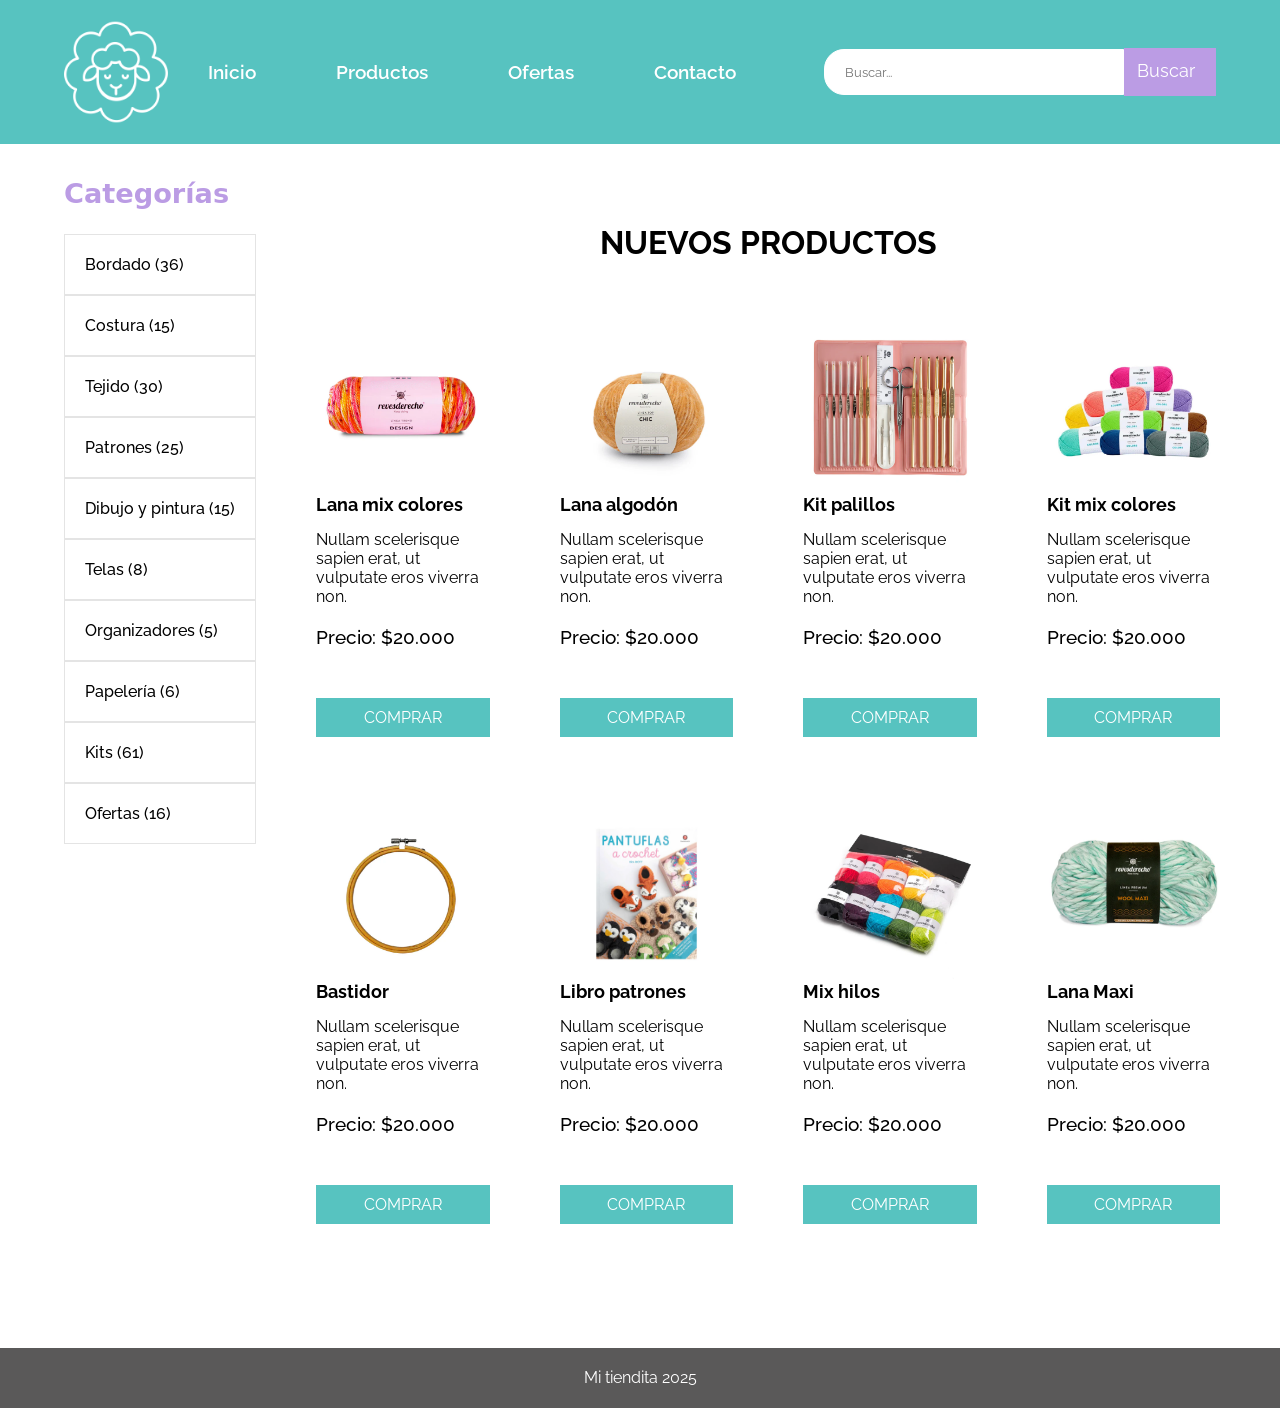
==== clase-grid/index.html @ d7732b6b "Agrega archivo nuevo" ====
<!DOCTYPE html>
<html lang="es-cl">
<head>
  <meta charset="UTF-8" >
  <meta name="viewport" content="width=device-width, initial-scale=1.0">
  <meta http-equiv="X-UA-Compatible" content="ie=edge">
  <link rel="stylesheet" href="css/style.css">
  <link rel="preconnect" href="https://fonts.googleapis.com">
<link rel="preconnect" href="https://fonts.gstatic.com" crossorigin>
<link href="https://fonts.googleapis.com/css2?family=Outfit:wght@100..900&family=Raleway:ital,wght@0,100..900;1,100..900&display=swap" rel="stylesheet">
  <title>Clase-Grid</title>
</head>
<body>
<div class="grid-container">
<div class="header box">
  <nav class="menu">
    <ul class="lista">
            <li class="textos-menu">
            <img src="assets/img/oveja.png" class="logo" alt="logo-tienda">
              <button class="botonesmenu">Inicio</button>
              <button class="botonesmenu">Productos</button>
              <button class="botonesmenu">Ofertas</button>
              <button class="botonesmenu">Contacto</button>
              <form>
                <input type="search" placeholder="Buscar...">
                 <button type="submit">Buscar</button>
            </form>
            
          </li>
         </ul>
      </nav>
</div>
    <div class="sidebar box">
      <nav class="menusidebar">
       <ul class="listasidebar">
         <h3 class="online">Categorías</h3>
         <li>
              <p class="online">Bordado (36)</p>
              <p class="online">Costura (15)</p>
              <p class="online">Tejido (30)</p>
              <p class="online">Patrones (25)</p>
              <p class="online">Dibujo y pintura (15)</p>
              <p class="online">Telas (8)</p>
              <p class="online">Organizadores (5)</p>
              <p class="online">Papelería (6)</p>
              <p class="online">Kits (61)</p>
               <p class="online">Ofertas (16)</p>

          </li> 
        </ul>
      </nav>
</div>
  
<div class="main">
   <h1>Nuevos productos</h1>
  <div class="container">
     <div class="card">
        <img class="card-img" src="assets/img/lana1.webp" alt="foto tarro de churu">
          <div class="card-body">
            <h5 class="card-title">Lana mix colores</h5>
            <p class="card-text">Nullam scelerisque sapien erat, ut vulputate eros viverra non.</p>
           <p class="Precio">Precio: $20.000</p>
           <button type="button" class="comprar">Comprar</button>
        </div>
      </div>
  
  <div class="card">
        <img class="card-img" src="assets/img/lana2.webp" alt="foto tarro de churu">
         <div class="card-body">
            <h5 class="card-title">Lana algodón</h5>
              <p class="card-text">Nullam scelerisque sapien erat, ut vulputate eros viverra non.</p>
             <p class="Precio">Precio: $20.000</p> 
          <button type="button" class="comprar">Comprar</button>
        </div>
      </div>

          <div class="card">
            <img class="card-img" src="assets/img/kit1.webp" alt="foto tarro de churu">
           <div class="card-body">
           <h5 class="card-title">Kit palillos</h5>
           <p class="card-text">Nullam scelerisque sapien erat, ut vulputate eros viverra non.</p>
          <p class="Precio">Precio: $20.000</p>
          
          <button type="button" class="comprar">Comprar</button>
        </div>
      </div>
    <div class="card">
        <img class="card-img" src="assets/img/kit2.jpg" alt="foto tarro de churu">
        <div class="card-body">
          <h5 class="card-title">Kit mix colores</h5>
          <p class="card-text">Nullam scelerisque sapien erat, ut vulputate eros viverra non.
          </p>
          <p class="Precio">Precio: $20.000</p>
          <button type="button" class="comprar">Comprar</button>
        </div>
      </div>
    <div class="card">
        <img class="card-img" src="assets/img/bastidor1.webp" alt="foto tarro de churu">
          <div class="card-body">
           <h5 class="card-title">Bastidor</h5>
           <p class="card-text">Nullam scelerisque sapien erat, ut vulputate eros viverra non.
          </p>
          <p class="Precio">Precio: $20.000</p>
          
          <button type="button" class="comprar">Comprar</button>
        </div>
    </div>

 <div class="card">
        <img class="card-img" src="assets/img/libro.webp" alt="foto tarro de churu">
        <div class="card-body">
          <h5 class="card-title">Libro patrones</h5>
          <p class="card-text">Nullam scelerisque sapien erat, ut vulputate eros viverra non.</p>
          <p class="Precio">Precio: $20.000</p>
          
          <button type="button" class="comprar">Comprar</button>
        </div>
      </div>
         <div class="card">
        <img class="card-img" src="assets/img/kit3.webp" alt="foto tarro de churu">
        <div class="card-body">
          <h5 class="card-title">Mix hilos </h5>
          <p class="card-text">Nullam scelerisque sapien erat, ut vulputate eros viverra non.</p>
          <p class="Precio">Precio: $20.000</p>
          <button type="button" class="comprar">Comprar</button>
        </div>
      </div>
         <div class="card">
        <img class="card-img" src="assets/img/lana4.webp" alt="foto tarro de churu">
        <div class="card-body">
          <h5 class="card-title">Lana Maxi</h5>
          <p class="card-text">Nullam scelerisque sapien erat, ut vulputate eros viverra non.</p>
          <p class="Precio">Precio: $20.000</p>
          <button type="button" class="comprar">Comprar</button>
        </div>
      </div>
  </div>
</div>
<div class="footer box">Mi tiendita 2025</div>
</body>
</html>
---- clase-grid/css/style.css ----
*{
    margin: 0;
    vertical-align: baseline;
    padding: 0;
    box-sizing: border-box;
     font-family: "Raleway", sans-serif;
}
.grid-container {
    display:grid;
    grid-template-areas:
    'header header header header'
    'sidebar  main main main' 
    'footer footer footer footer';
    grid-template-columns: 20% 40% 40%; 
}
.header {grid-area: header ;}
.main {grid-area: main;}
.sidebar { grid-area: sidebar;}
.footer { grid-area: footer;}
.card {display: flex;}

.sidebar {
    grid-area: sidebar;
    height: 100vh;
    width: 100%;
}
.menu {
    width: 100%;
    height: auto;
    margin: 0;
    padding: 20px 0;
}
ul.lista {
    display: flex;
}
img.logo {
    width: 9%;
}
button.botonesmenu {
    border: 0;
    padding: 10px 30px;
    margin: 0 10px;
}
button.botonesmenu:hover {
    color:#ac48ca;
}
li.textos-menu {
    list-style: none;
        display: flex;
}
li.buscador {
    display: flex;
    margin-left: auto;
    align-items: center;
}

.main {
    grid-area: main;
}
.container {
    display: grid;
    grid-template-columns: 1fr 1fr 1fr 1fr;
    gap: 70px;
    padding: 60px;
}

img.card-img {
    width: 100%;
}

ul.listasidebar {
    width: 100%;
    list-style: none;
}

p.online {
    padding: 20px;
    border: solid 1px #e4e4e4;
    margin: 0px;
    font-family: "Raleway", sans-serif;
    font-weight: 500;
}
.comprar {
    width: 100%;
    padding: 10px;
    background-color: #57c3c0;
    color: rgb(255 255 255);
    font-size: 1em;
    font-weight: 400;
    text-transform: uppercase;
    margin-top: 50px;
    box-shadow: none;
    border: 0;
}
.comprar:hover {color:#ffffff;
background-color: #ac48ca;}

h5.card-title {
     font-family: "Raleway", sans-serif;
    font-size: 1.1em;
}
p.card-text {
     font-family: "Raleway", sans-serif;
    margin-top: 15px;
}
.header.box {
    padding: 0 5%;
    background-color: #57c3c0;
}
button.botonesmenu {
    border: 0;
    padding: 10px 30px;
    margin: 0 10px;
    background: transparent;
    color: white;
    font-size: 1.2em;
    font-weight: 600;
}

input[type="search"] {
    border-radius: 20px 0px 0px 20px;
    padding: 14px 20px;
    border: 1px white solid;
    width: 300px;
}
button {
    border: none;
    padding: 10px 20px;
    margin: 0 10px;
    background: #bb9ce4;
    color: white;
    font-size: 1.1em;
    padding: 11px 20px 13.4px 12px;
    text-align: left;
    margin: 0;
    border: solid 0.5px #bb9ce4;
}
button.comprar {
    text-align: center;
}

h1 {
    text-align: center; 
    font-family: "Raleway", sans-serif;
    margin-top: 80px;
    text-transform: uppercase;
}
h3.online {
    text-align: left;
    padding: 25px 0;
    font-family: system-ui;
    color: #bb9ce4;
    font-size: 1.7em;
    margin-top: 5%;
}
.raleway{
  font-family: "Raleway", sans-serif;
  font-optical-sizing: auto;
  font-weight: 400;
  font-style: normal;
}
p.Precio {
    font-size: 1.2em;
    font-weight: 500;
    padding-top: 20px;
}
nav.menusidebar {
    margin-left: 25%;
    display: flex;
}
.footer {
    grid-area: footer;
    height: 60px;
    background-color: #5a5959;
    margin-top: 5%;
    text-align: center;
    color: white;
    display: flex;
    justify-content: space-around;
    align-items: center;
}
.card-body {
    display: flex;
    flex-flow: wrap;
}
.card {
    display: flex;
    flex-flow: column;
}

form {
    display: flex;
    align-items: center;
    margin-left: auto;
}
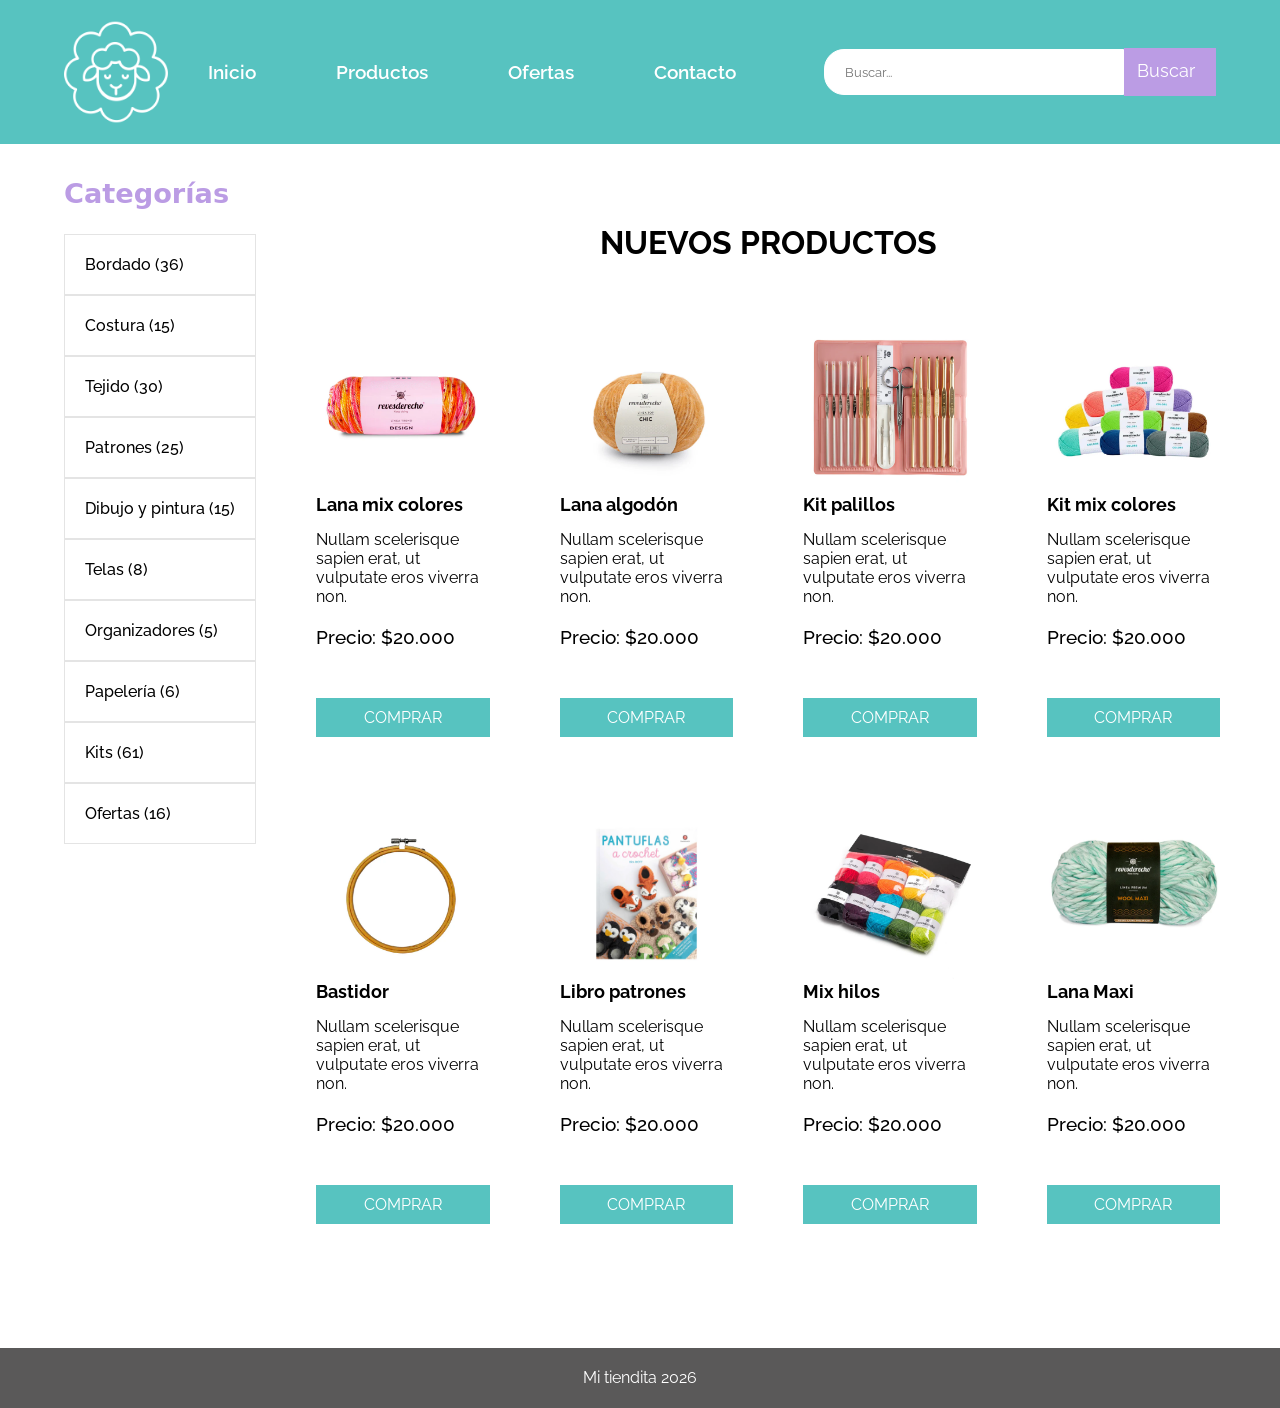
==== commit c893f95c: "actualizar archivio" ====
--- a/clase-grid/index.html
+++ b/clase-grid/index.html
@@ -136,6 +136,6 @@
       </div>
   </div>
 </div>
-<div class="footer box">Mi tiendita 2025</div>
+<div class="footer box">Mi tiendita 2026</div>
 </body>
 </html>
